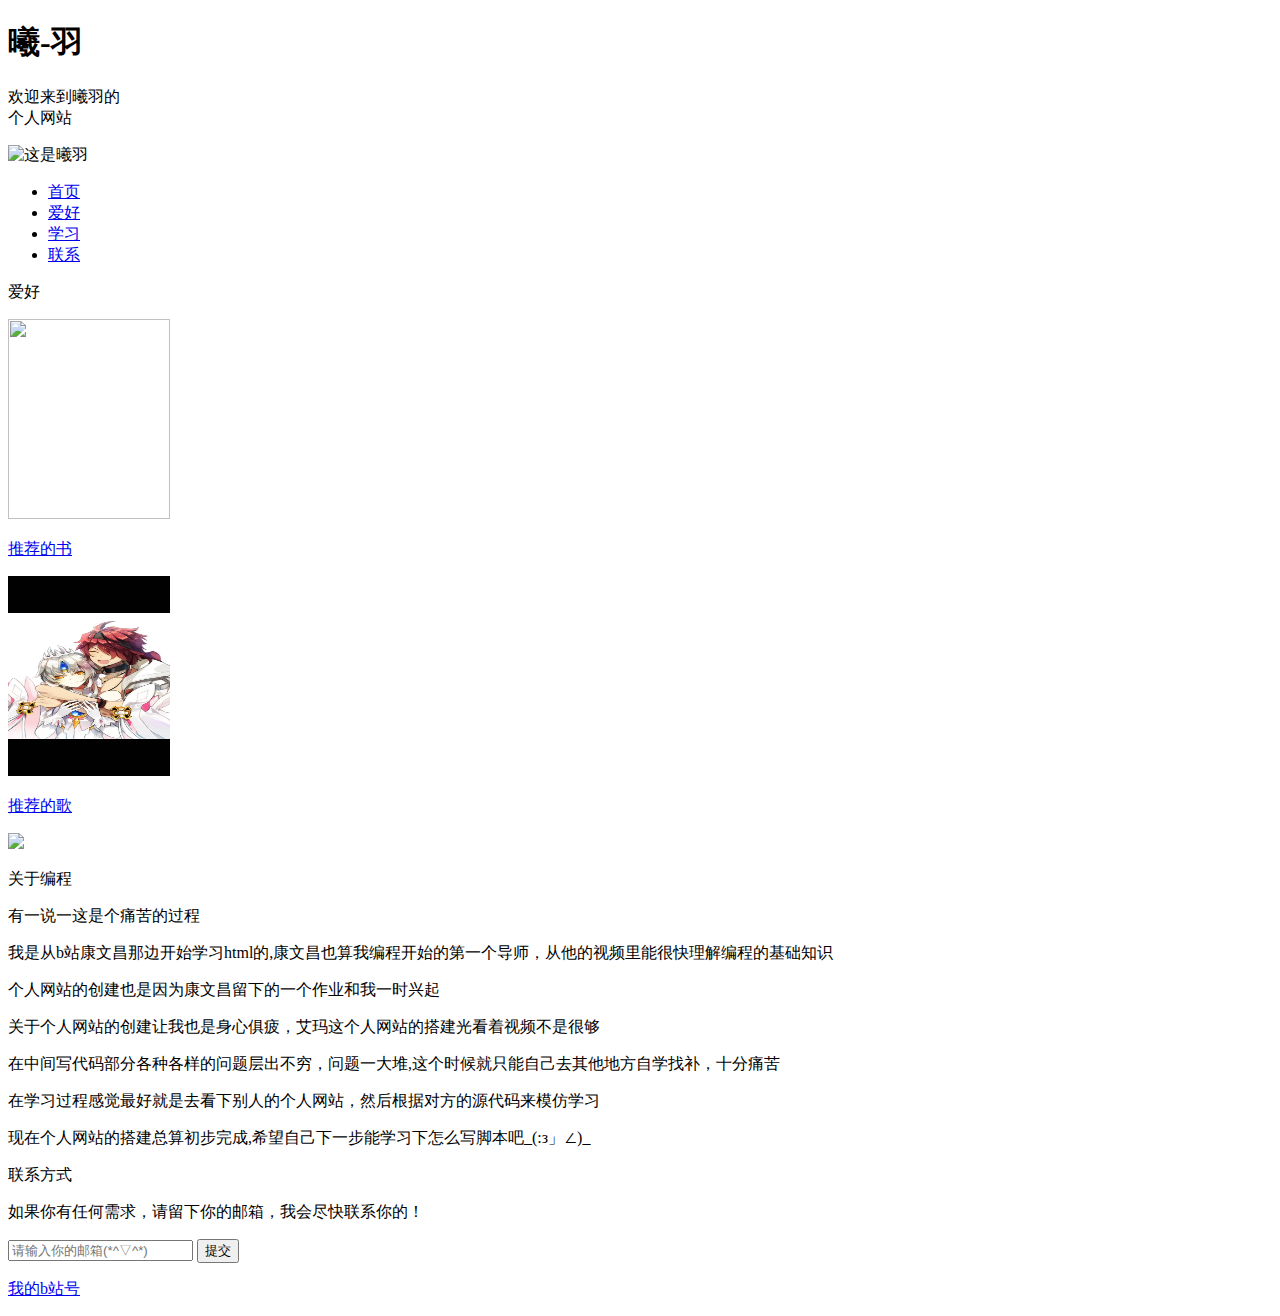
==== index.html @ 8626b2da "Add files via upload" ====
<!DOCTYPE html>
<html lang="en">
  <head>
    <meta charset="UTF-8" />
    <meta name="viewport" content="width=device-width, initial-scale=1.0" />
    <title>曦羽的网站</title>
    <link rel="stylesheet" href="style.css" />
  </head>
  <body>
    <header>
      <a href="" name="shouye"></a>
      <!--首页-->
      <div class="juzho">
        <h1 class="biaoti">曦-羽</h1>
        <p class="xiaozi">欢迎来到曦羽的<br />个人网站</p>
        <img
          src="https://ts1.cn.mm.bing.net/th/id/R-C.ae97ac121437d7d7419f07caecf9f305?rik=mAObGlCULRaBEA&riu=http%3a%2f%2f5b0988e595225.cdn.sohucs.com%2fimages%2f20171129%2f3efcd0655fae4f2ca8fa6dbb67ccb4f6.jpeg&ehk=UlOUykS4BmAzGHfoQYwF9wnGVfuciwkSTjyOOlOVxDY%3d&risl=&pid=ImgRaw&r=0"
          alt="这是曦羽"
          title="曦羽滴┗( ´・∧・｀)┛"
          width="100"
          height="150"
        />
        <ul>
          <li><a href="#shouye">首页</a></li>
          <li><a href="#aihao">爱好</a></li>
          <li><a href="#xuexi">学习</a></li>
          <li><a href="#lianxi">联系</a></li>
        </ul>
      </div>
    </header>
    <main>
      <!--爱好-->
      <a href="" name="aihao"></a>
      <div>
        <div class="biaoti2">
          <p>爱好</p>
        </div>
        <section class="aihaobeijing aihaoneiro">
          <div class="shuge">
            <div class="hengzi">
              <a href="https://www.xiaowangtongxue.cn/#maodian2">
                <img
                  src="https://www.xiaowangtongxue.cn/tu01.jpg"
                  width="162"
                  height="200"
                  class="tupian"
                />
                <p class="tuijie">推荐的书</p>
              </a>
            </div>
            <div class="hengzi">
              <a href="https://www.xiaowangtongxue.cn/#maodian2">
                <img src="幻想.png" width="162" height="200" class="tupian" />
                <p class="tuijie">推荐的歌</p>
              </a>
            </div>
          </div>
        </section>
      </div>
      <!--学习-->
      <a href="" name="xuexi"></a>
      <div>
        <section class="xuexi">
          <img src="https://www.xiaowangtongxue.cn/tu01.jpg" class="xuexizuo" />
          <div class="xuexiyou">
            <p class="biaoti3">关于编程</p>
            <p>有一说一这是个痛苦的过程</p>
            <p>
              我是从b站康文昌那边开始学习html的,康文昌也算我编程开始的第一个导师，从他的视频里能很快理解编程的基础知识
            </p>

            <p>个人网站的创建也是因为康文昌留下的一个作业和我一时兴起</p>
            <p>
              关于个人网站的创建让我也是身心俱疲，艾玛这个人网站的搭建光看着视频不是很够
            </p>
            <p>
              在中间写代码部分各种各样的问题层出不穷，问题一大堆,这个时候就只能自己去其他地方自学找补，十分痛苦
            </p>
            <p>
              在学习过程感觉最好就是去看下别人的个人网站，然后根据对方的源代码来模仿学习
            </p>
            <p>
              现在个人网站的搭建总算初步完成,希望自己下一步能学习下怎么写脚本吧_(:з」∠)_
            </p>
          </div>
        </section>
      </div>
    </main>
    <footer>
      <!--联系-->
      <a href="" name="lianxi"></a>
      <div>
        <section class="lianxi">
          <p class="lianxi1">联系方式</p>
          <p class="lianxi2">
            如果你有任何需求，请留下你的邮箱，我会尽快联系你的！
          </p>
          <form>
            <input
              class="lianxi3"
              type="email"
              placeholder="请输入你的邮箱(*^▽^*)"
            />
            <button class="lianxi4" type="submit">提交</button>
          </form>
        </section>
      </div>
      <!--b站号-备案-->
      <div class="beian">
        <p>
          <a
            href="https://space.bilibili.com/3546635682449858?spm_id_from=333.788.0.0"
            >我的b站号</a
          >
        </p>
      </div>
    </footer>
  </body>
</html>
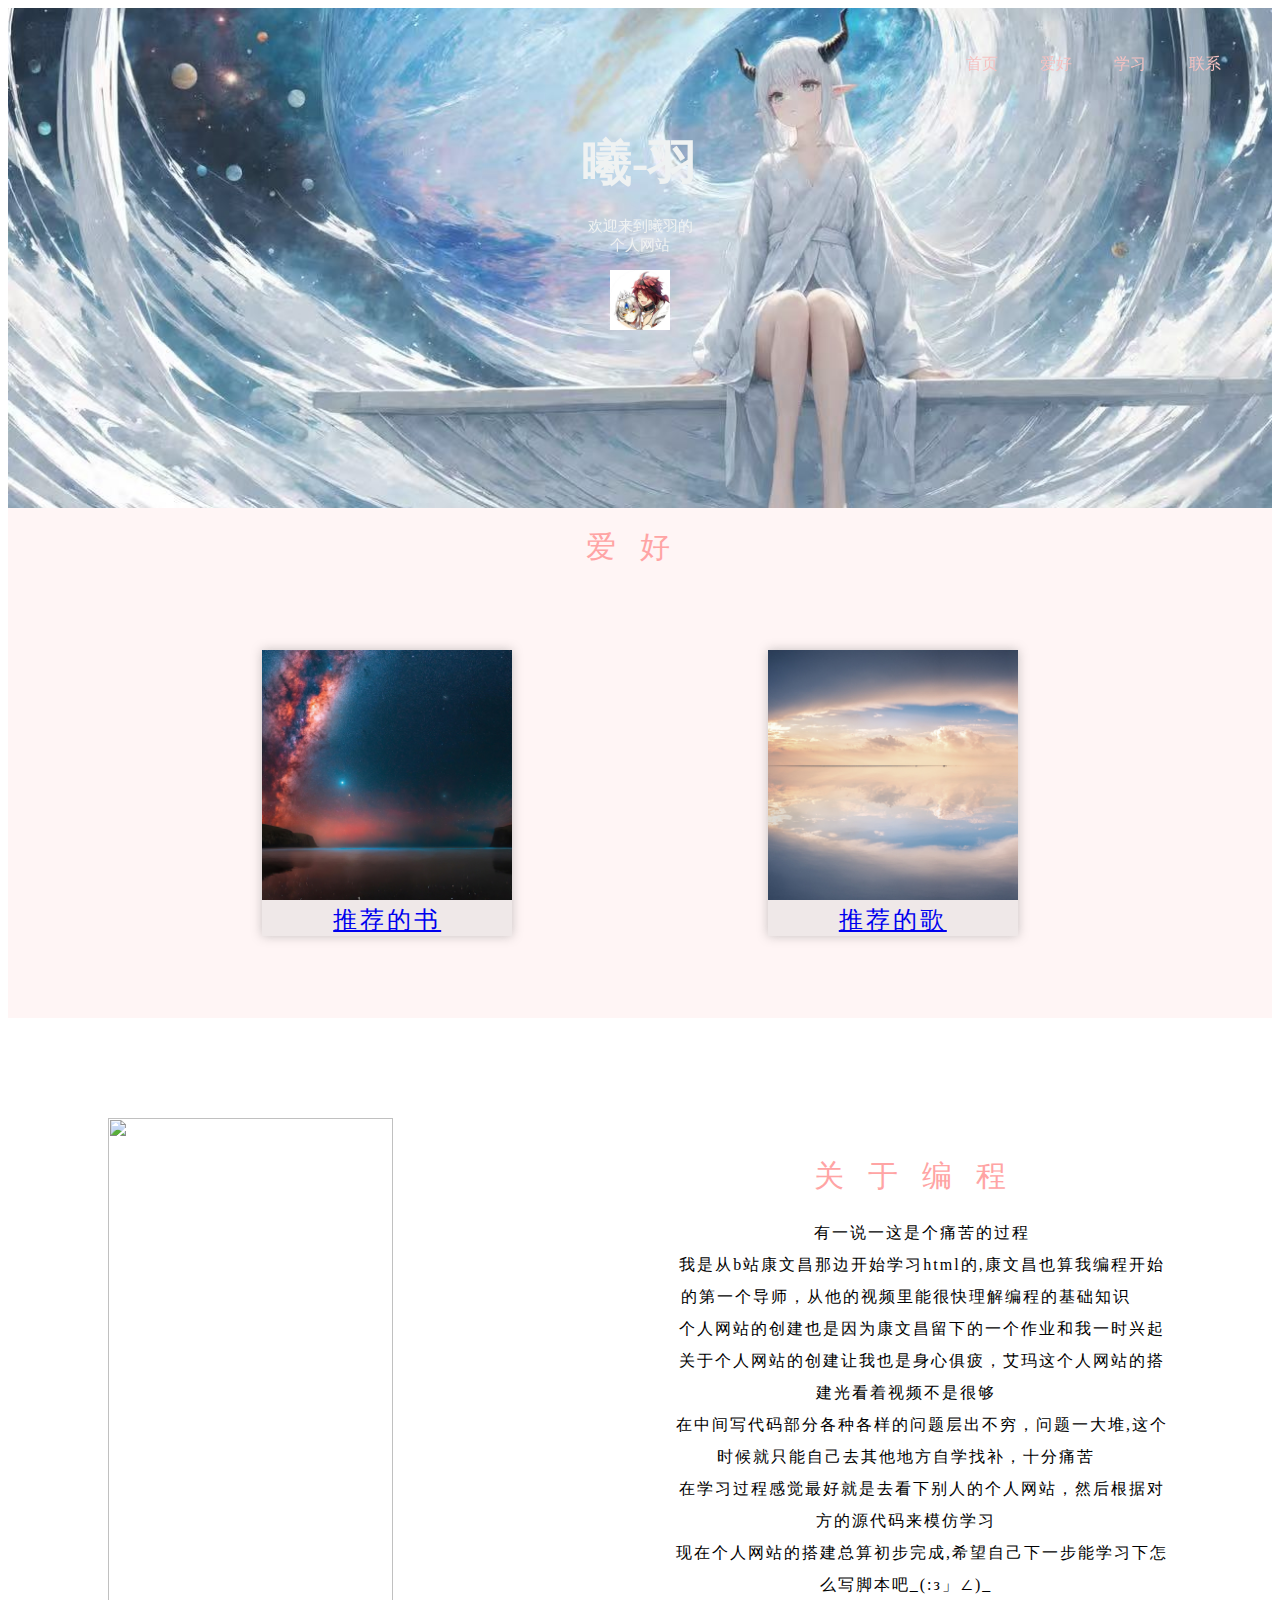
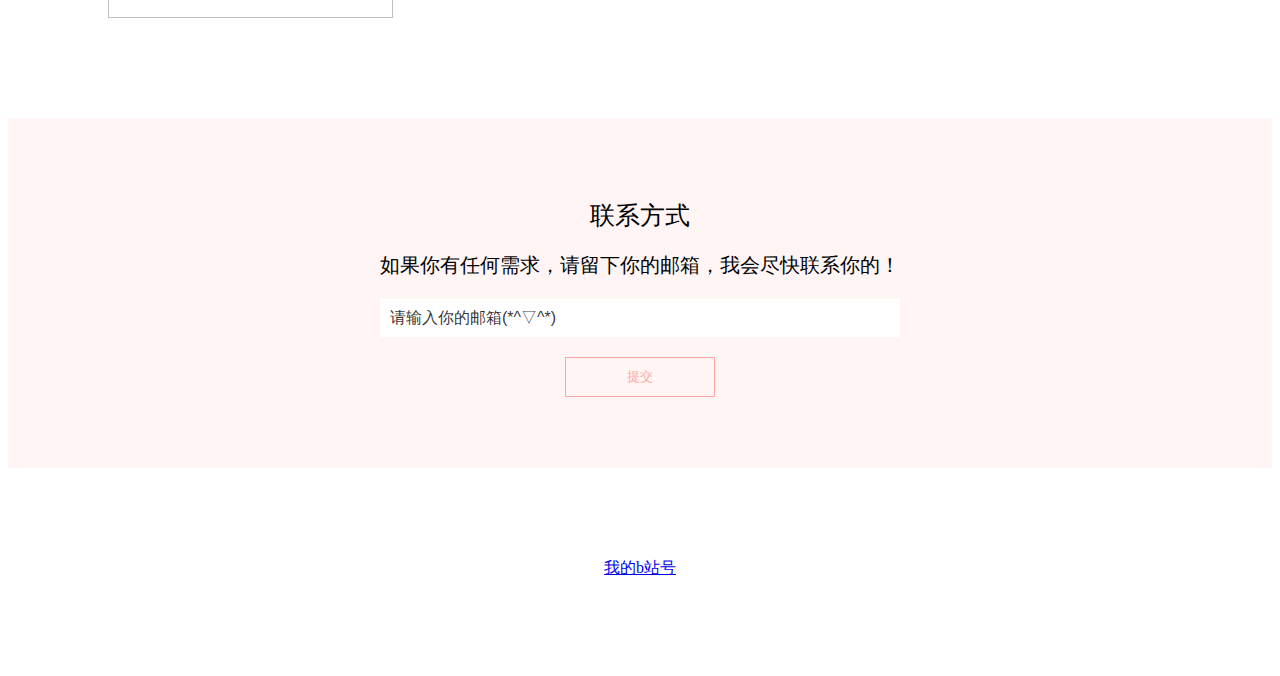
==== commit 93dd09ab: "Add files via upload" ====
--- a/index.html
+++ b/index.html
@@ -14,11 +14,11 @@
         <h1 class="biaoti">曦-羽</h1>
         <p class="xiaozi">欢迎来到曦羽的<br />个人网站</p>
         <img
-          src="https://ts1.cn.mm.bing.net/th/id/R-C.ae97ac121437d7d7419f07caecf9f305?rik=mAObGlCULRaBEA&riu=http%3a%2f%2f5b0988e595225.cdn.sohucs.com%2fimages%2f20171129%2f3efcd0655fae4f2ca8fa6dbb67ccb4f6.jpeg&ehk=UlOUykS4BmAzGHfoQYwF9wnGVfuciwkSTjyOOlOVxDY%3d&risl=&pid=ImgRaw&r=0"
+          src="头像.jpg"
           alt="这是曦羽"
           title="曦羽滴┗( ´・∧・｀)┛"
-          width="100"
-          height="150"
+          width="60"
+          height="60"
         />
         <ul>
           <li><a href="#shouye">首页</a></li>
@@ -38,19 +38,19 @@
         <section class="aihaobeijing aihaoneiro">
           <div class="shuge">
             <div class="hengzi">
-              <a href="https://www.xiaowangtongxue.cn/#maodian2">
+              <a href="D:\vscode的文件夹\个人网站-one\index-shu.html">
+                <img src="霞.jpg" width="162" height="200" class="tupian" />
+                <p class="tuijie">推荐的书</p>
+              </a>
+            </div>
+            <div class="hengzi">
+              <a href="D:\vscode的文件夹\个人网站-one\index-ge.html">
                 <img
-                  src="https://www.xiaowangtongxue.cn/tu01.jpg"
+                  src="天空之镜.jpg"
                   width="162"
                   height="200"
                   class="tupian"
                 />
-                <p class="tuijie">推荐的书</p>
-              </a>
-            </div>
-            <div class="hengzi">
-              <a href="https://www.xiaowangtongxue.cn/#maodian2">
-                <img src="幻想.png" width="162" height="200" class="tupian" />
                 <p class="tuijie">推荐的歌</p>
               </a>
             </div>
--- a/style.css
+++ b/style.css
@@ -0,0 +1,197 @@
+p {
+  align-items: center;
+  text-align: center;
+  margin: 0%;
+}
+header {
+  background-image: url(望.jpg);
+  background-size: cover;
+  background-position: center;
+  filter: grayscale(0.2);
+  height: 500px;
+}
+/*下面是首页的标题和小字的设置*/
+.biaoti {
+  color: #eff2f2;
+  font-size: 50px;
+  margin: 5px 0;
+}
+.xiaozi {
+  color: #eff2f2;
+  font-size: 15px;
+  margin: 15px 0;
+}
+.juzho {
+  display: flex;
+  text-align: center;
+  flex-direction: column;
+  justify-content: center;
+  align-items: center;
+  height: calc(100% - 62px);
+}
+header a {
+  color: rgb(255, 191, 191);
+  text-decoration: none;
+}
+header a:hover {
+  text-decoration: underline;
+}
+header li {
+  display: inline;
+  margin-right: 3vw;
+}
+header ul {
+  position: absolute;
+  right: 1vw;
+  top: 0;
+  line-height: 80px;
+}
+/*下面是爱好的设置*/
+.biaoti2 {
+  display: flex;
+  font-size: 30px;
+  flex-direction: column;
+  justify-content: end;
+  align-items: center;
+  height: 60px;
+  color: rgb(255, 164, 164);
+  letter-spacing: 1.5rem;
+  background-color: rgb(255, 245, 245);
+  margin: 0 0 auto;
+  height: 60px;
+}
+.aihaobeijing {
+  background-color: rgb(255, 245, 245);
+}
+.aihaoneiro {
+  height: 450px;
+  display: flex;
+  flex-direction: column;
+  justify-content: center;
+  align-items: center;
+}
+.shuge {
+  color: rgb(255, 164, 164);
+  display: flex;
+  justify-content: space-between;
+  align-items: center;
+  text-align: center;
+  align-items: center;
+  width: 80%;
+  margin: auto;
+}
+.hengzi {
+  flex: 1 0 1;
+  margin: auto;
+  box-shadow: 0px 0px 10px rgba(129, 129, 129, 0.459);
+  background-color: rgb(239, 232, 232);
+}
+.tupian {
+  width: 250px;
+  height: 250px;
+}
+.tuijie {
+  width: 250px;
+  height: 32px;
+  font-size: 1.5rem;
+  letter-spacing: 3px;
+}
+/*下面是爱好的链接*/
+.liangjie {
+  height: 180px;
+  display: flex;
+  flex-direction: column;
+  justify-content: center;
+  align-items: center;
+  letter-spacing: 1px;
+}
+
+/*下面是学习的设置*/
+.xuexi {
+  background-color: #fff;
+  height: 500px;
+  display: flex;
+  margin: 100px 100px;
+}
+.xuexizuo {
+  display: flex;
+  flex: auto;
+  width: 285px;
+  height: 500px;
+}
+.xuexiyou {
+  width: 50%;
+  height: 100%;
+  display: flex;
+  flex-direction: column;
+  justify-content: center;
+  align-items: center;
+  margin-left: 10%;
+  line-height: 2rem;
+  letter-spacing: 2px;
+  text-indent: 2rem;
+}
+.biaoti3 {
+  display: flex;
+  font-size: 30px;
+  flex-direction: column;
+  justify-content: end;
+  align-items: center;
+  color: rgb(255, 164, 164);
+  letter-spacing: 1.5rem;
+  margin: 25px;
+}
+
+/*下面是联系的设置*/
+form {
+  display: flex;
+  flex-direction: column;
+  margin-top: 10px;
+}
+.lianxi {
+  background-color: rgb(255, 245, 245);
+  height: 350px;
+  display: flex;
+  justify-content: center;
+  align-items: center;
+  flex-direction: column;
+  font-size: 20px;
+}
+.lianxi1 {
+  font-size: 25px;
+  margin: 10px;
+}
+.lianxi2 {
+  margin: 10px;
+}
+.lianxi3 {
+  width: 500px;
+  padding: 10px 10px;
+  font-size: 16px;
+  border: 0;
+  background-color: #fff;
+  outline: none;
+}
+.lianxi4 {
+  width: 150px;
+  padding: 10px;
+  border: 1px solid rgb(255, 164, 164);
+  background-color: rgb(255, 245, 245);
+  color: rgb(255, 164, 164);
+  margin: 0 auto;
+  margin-top: 20px;
+  outline: none;
+  cursor: pointer;
+  transition: background-color 0.3s ease-out;
+}
+input::placeholder {
+  color: #140d0ddd;
+}
+
+/*下面是备案的设置*/
+.beian {
+  height: 200px;
+  display: flex;
+  justify-content: center;
+  align-items: center;
+}
